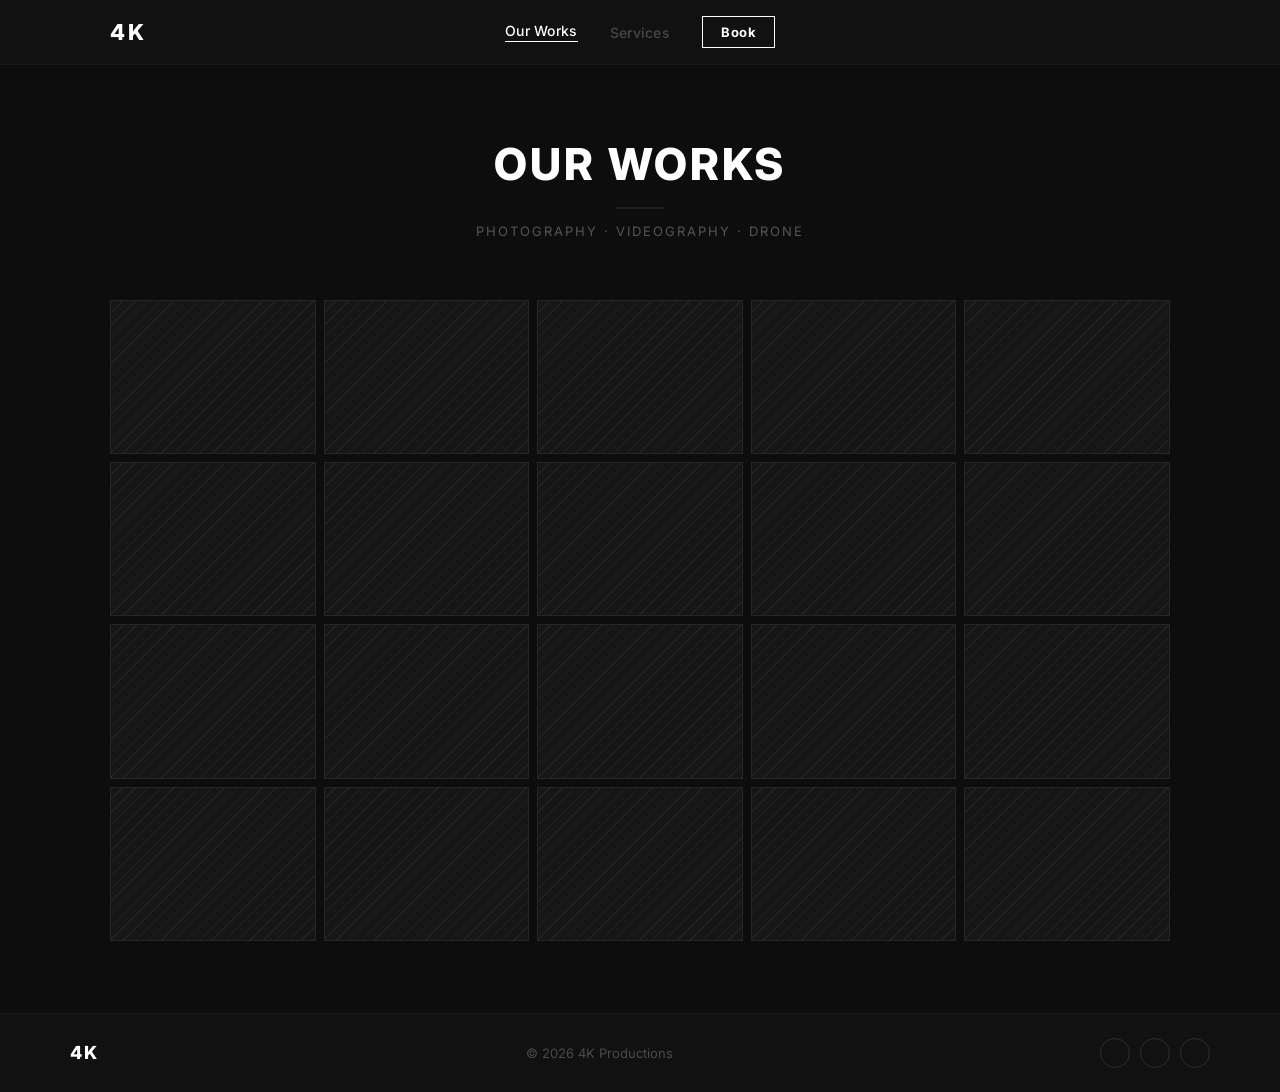
==== our-works.html @ 3c80a32b "Add files via upload" ====
<!DOCTYPE html>
<html lang="en">
<head>
<meta charset="utf-8">
<meta name="viewport" content="width=device-width, initial-scale=1">
<title>Our Works — 4K Productions</title>
<link rel="preconnect" href="https://fonts.googleapis.com">
<link rel="preconnect" href="https://fonts.gstatic.com" crossorigin>
<link href="https://fonts.googleapis.com/css2?family=Inter:wght@300;400;500;700;800&display=swap" rel="stylesheet">
<link rel="stylesheet" href="css/styles.css">
</head>
<body class="subpage">

<nav class="nav">
  <div class="nav__inner">
    <a href="index.html" class="nav__logo">4K</a>
    <div class="nav__links">
      <span class="nav__link nav__link--active">Our Works</span>
      <a href="services.html" class="nav__link">Services</a>
      <a href="booking.html" class="nav__book">Book</a>
    </div>
    <div class="nav__spacer"></div>
  </div>
</nav>

<header class="page-header">
  <h1 class="page-header__title">OUR WORKS</h1>
  <div class="page-header__rule"></div>
  <p class="page-header__subtitle">Photography · Videography · Drone</p>
</header>

<div class="works-grid">
  <div class="works-grid__item placeholder"></div>
  <div class="works-grid__item placeholder"></div>
  <div class="works-grid__item placeholder"></div>
  <div class="works-grid__item placeholder"></div>
  <div class="works-grid__item placeholder"></div>

  <div class="works-grid__item placeholder"></div>
  <div class="works-grid__item placeholder"></div>
  <div class="works-grid__item placeholder"></div>
  <div class="works-grid__item placeholder"></div>
  <div class="works-grid__item placeholder"></div>

  <div class="works-grid__item placeholder"></div>
  <div class="works-grid__item placeholder"></div>
  <div class="works-grid__item placeholder"></div>
  <div class="works-grid__item placeholder"></div>
  <div class="works-grid__item placeholder"></div>

  <div class="works-grid__item placeholder"></div>
  <div class="works-grid__item placeholder"></div>
  <div class="works-grid__item placeholder"></div>
  <div class="works-grid__item placeholder"></div>
  <div class="works-grid__item placeholder"></div>
</div>

<footer class="site-footer">
  <div class="site-footer__inner">
    <span class="site-footer__logo">4K</span>
    <span class="site-footer__copy">© 2026 4K Productions</span>
    <div class="site-footer__social">
      <span class="social-dot"></span>
      <span class="social-dot"></span>
      <span class="social-dot"></span>
    </div>
  </div>
</footer>

</body>
</html>
---- css/styles.css ----
/* ===========================================================
   4K Productions — shared styles
   =========================================================== */

:root {
  --black: #0a0a0a;
  --near-black: #111111;
  --panel: #0d0d0d;
  --line-dark: #1e1e1e;
  --line-darker: #1a1a1a;
  --white: #ffffff;
  --grey-50: #f6f6f6;
  --grey-100: #eeeeee;
  --grey-300: #cccccc;
  --grey-500: #888888;
  --grey-700: #484848;
  --grey-900: #1a1a1a;
  --text-muted-dark: #555555;
  --text-faint-dark: #3a3a3a;
  --accent: #ffffff;
  --accent-text: #111111;
  --max-width: 1140px;
  --font: 'Inter', -apple-system, BlinkMacSystemFont, 'Segoe UI', Helvetica, Arial, sans-serif;
}

* { box-sizing: border-box; }

html, body {
  margin: 0;
  padding: 0;
}

body {
  font-family: var(--font);
  background: var(--black);
  color: var(--white);
  -webkit-font-smoothing: antialiased;
}

a { color: inherit; }

img { display: block; max-width: 100%; }

.container {
  max-width: var(--max-width);
  margin: 0 auto;
  padding: 0 40px;
}

/* ---------- Nav ---------- */

.nav {
  position: sticky;
  top: 0;
  z-index: 100;
  background: var(--near-black);
  border-bottom: 1px solid var(--line-darker);
}

.nav__inner {
  max-width: var(--max-width);
  margin: 0 auto;
  padding: 16px 40px;
  display: grid;
  grid-template-columns: 1fr auto 1fr;
  align-items: center;
}

.nav__logo {
  font-weight: 800;
  font-size: 22px;
  letter-spacing: 3px;
  color: var(--white);
  text-decoration: none;
}

.nav__links {
  display: flex;
  align-items: center;
  gap: 32px;
}

.nav__link {
  font-size: 14px;
  font-weight: 500;
  letter-spacing: 0.3px;
  color: var(--grey-700);
  text-decoration: none;
  transition: color 0.15s ease;
}

.nav__link:hover {
  color: var(--white);
}

.nav__link--active {
  color: var(--white);
  border-bottom: 1.5px solid var(--white);
  padding-bottom: 2px;
}

.nav__book {
  border: 1.5px solid var(--white);
  padding: 7px 18px;
  font-size: 13px;
  font-weight: 700;
  letter-spacing: 0.5px;
  color: var(--white);
  text-decoration: none;
  white-space: nowrap;
}

.nav__book:hover {
  background: var(--white);
  color: var(--accent-text);
}

.nav__spacer { }

.nav__toggle {
  display: none;
}

/* ---------- Buttons ---------- */

.btn {
  display: inline-block;
  font-family: var(--font);
  font-size: 14px;
  font-weight: 700;
  letter-spacing: 0.5px;
  text-decoration: none;
  padding: 13px 30px;
  cursor: pointer;
  border: none;
  text-align: center;
}

.btn-primary {
  background: var(--accent);
  color: var(--accent-text);
}

.btn-primary:hover {
  opacity: 0.85;
}

.btn-outline {
  border: 1.5px solid var(--grey-500);
  color: var(--grey-300);
  background: transparent;
}

.btn-outline:hover {
  border-color: var(--white);
  color: var(--white);
}

.btn-dark {
  background: var(--near-black);
  color: var(--white);
}

.btn-dark:hover {
  opacity: 0.85;
}

.btn-light-outline {
  border: 1.5px solid #ddd;
  color: var(--text-muted-dark);
  background: transparent;
}

.btn-light-outline:hover {
  border-color: #111;
  color: #111;
}

.btn-block {
  display: block;
  width: 100%;
}

/* ---------- Placeholder media ---------- */

.placeholder {
  position: relative;
  background: repeating-linear-gradient(
    -45deg,
    #232323 0px,
    #232323 1px,
    #161616 1px,
    #161616 9px
  );
  border: 1px solid #262626;
  display: flex;
  align-items: flex-end;
}

.placeholder--light {
  background: repeating-linear-gradient(
    -45deg,
    #e9e9e9 0px,
    #e9e9e9 1px,
    #f3f3f3 1px,
    #f3f3f3 9px
  );
  border: 1px solid #e4e4e4;
}

.placeholder__label {
  font-size: 11px;
  color: #444;
  padding: 8px;
  letter-spacing: 0.5px;
}

.placeholder--light .placeholder__label {
  color: #bbb;
}

/* ---------- Page header (subpages) ---------- */

.page-header {
  text-align: center;
  padding: 72px 40px 48px;
}

.page-header__title {
  font-size: 44px;
  font-weight: 800;
  letter-spacing: 3px;
  margin: 0;
}

.page-header__rule {
  width: 48px;
  height: 2px;
  background: var(--line-dark);
  margin: 16px auto 0;
}

.page-header__subtitle {
  font-size: 13px;
  letter-spacing: 2px;
  color: #555;
  margin-top: 14px;
  text-transform: uppercase;
}

/* ---------- Footer ---------- */

.site-footer {
  background: var(--near-black);
  border-top: 1px solid var(--line-darker);
  padding: 24px 40px;
}

.site-footer__inner {
  max-width: var(--max-width);
  margin: 0 auto;
  display: flex;
  justify-content: space-between;
  align-items: center;
  flex-wrap: wrap;
  gap: 12px;
}

.site-footer__logo {
  font-weight: 800;
  font-size: 18px;
  letter-spacing: 2px;
}

.site-footer__copy {
  font-size: 13px;
  color: #4a4a4a;
}

.site-footer__social {
  display: flex;
  gap: 10px;
}

.social-dot {
  width: 30px;
  height: 30px;
  border: 1px solid #2e2e2e;
  border-radius: 50%;
}

/* =========================================================
   HOMEPAGE
   ========================================================= */

.hero {
  position: relative;
  min-height: 86vh;
  background-color: #101010;
  background-image:
    linear-gradient(180deg, rgba(0,0,0,0.55), rgba(0,0,0,0.65)),
    url('../images/hero-bg.jpg');
  background-size: cover;
  background-position: center;
  background-repeat: no-repeat;
  display: flex;
  align-items: center;
  justify-content: center;
}

.hero__content {
  text-align: center;
  padding: 0 24px;
}

.hero__title {
  font-size: clamp(40px, 8vw, 88px);
  font-weight: 800;
  letter-spacing: 8px;
  margin: 0;
}

.hero__tagline {
  font-size: 18px;
  color: #999;
  margin-top: 18px;
  font-weight: 300;
}

.hero__actions {
  display: flex;
  gap: 16px;
  justify-content: center;
  margin-top: 36px;
  flex-wrap: wrap;
}

.gallery {
  background: var(--panel);
  padding: 40px 0 48px;
}

.gallery__label {
  text-align: center;
  font-size: 12px;
  letter-spacing: 3px;
  color: #3a3a3a;
  margin-bottom: 18px;
}

.gallery__grid {
  display: flex;
  gap: 6px;
  max-width: var(--max-width);
  margin: 0 auto;
  padding: 0 40px;
}

.gallery__item {
  flex: 1;
  aspect-ratio: 3 / 2;
}

.section {
  padding: 80px 0;
}

.section--white {
  background: var(--white);
  color: var(--near-black);
}

.section--dark {
  background: var(--near-black);
  border-top: 1px solid var(--line-dark);
}

.section--grey {
  background: var(--grey-50);
  border-top: 1px solid var(--grey-100);
  color: var(--near-black);
}

.section__title {
  text-align: center;
  font-size: 30px;
  font-weight: 800;
  margin: 0;
}

.section__rule {
  width: 48px;
  height: 2px;
  background: #e0e0e0;
  margin: 18px auto 48px;
}

.section--dark .section__rule {
  background: #2e2e2e;
}

.services-grid {
  display: grid;
  grid-template-columns: repeat(4, 1fr);
  gap: 32px;
}

.service-card {
  text-align: center;
}

.service-card__icon {
  width: 56px;
  height: 56px;
  border: 1.5px dashed #ddd;
  margin: 0 auto 16px;
  display: flex;
  align-items: center;
  justify-content: center;
  font-size: 11px;
  color: #ccc;
  letter-spacing: 1px;
  text-transform: uppercase;
}

.service-card__title {
  font-weight: 700;
  font-size: 16px;
  margin-bottom: 6px;
}

.service-card__desc {
  font-size: 14px;
  color: #999;
  line-height: 1.5;
}

.testimonial {
  max-width: 540px;
  margin: 0 auto;
}

.testimonial__card {
  border: 1.5px dashed #2a2a2a;
  padding: 32px 28px;
  display: flex;
  flex-direction: column;
  gap: 18px;
}

.testimonial__quote {
  font-size: 17px;
  line-height: 1.7;
  color: #888;
  font-style: italic;
  margin: 0;
}

.testimonial__footer {
  border-top: 1px solid var(--line-dark);
  padding-top: 16px;
  display: flex;
  justify-content: space-between;
  align-items: center;
}

.testimonial__name {
  font-weight: 700;
  font-size: 14px;
  color: #ddd;
}

.testimonial__role {
  font-size: 13px;
  color: #666;
}

.testimonial__rating {
  display: flex;
  gap: 4px;
}

.testimonial__dot {
  width: 8px;
  height: 8px;
  border-radius: 50%;
  background: #d4af37;
}

.pricing-grid {
  display: grid;
  grid-template-columns: repeat(3, 1fr);
  gap: 24px;
}

.price-card {
  border: 1.5px solid #e2e2e2;
  background: var(--white);
  padding: 28px 22px;
  text-align: center;
  display: flex;
  flex-direction: column;
}

.price-card__tier {
  font-weight: 700;
  font-size: 17px;
  color: #777;
  margin: 0;
}

.price-card__divider {
  height: 1px;
  background: #eee;
  margin: 16px 0;
}

.price-card__label {
  font-size: 11px;
  letter-spacing: 1.5px;
  text-transform: uppercase;
  color: #aaa;
  margin-bottom: 6px;
}

.price-card__amount {
  font-weight: 800;
  font-size: 34px;
  color: #222;
  margin: 4px 0;
}

.price-card__amount span {
  font-size: 16px;
  font-weight: 400;
  color: #aaa;
}

.price-card__features {
  font-size: 13px;
  color: #bbb;
  line-height: 2;
  flex: 1;
}

.price-card__cta {
  margin-top: 20px;
}

.price-card__desc {
  font-size: 14px;
  color: #999;
  line-height: 1.8;
  flex: 1;
}

.contact {
  max-width: 560px;
  margin: 0 auto;
}

.field {
  display: flex;
  flex-direction: column;
  gap: 6px;
  margin-bottom: 18px;
}

.field label {
  font-size: 12px;
  font-weight: 700;
  letter-spacing: 1px;
  text-transform: uppercase;
  color: var(--text-muted-dark);
}

.field--light label {
  color: #777;
}

.field input,
.field textarea,
.field select {
  font-family: var(--font);
  font-size: 15px;
  border: 1.5px solid #222;
  background: transparent;
  color: var(--white);
  padding: 12px 14px;
  width: 100%;
  border-radius: 0;
}

.field--light input,
.field--light textarea,
.field--light select {
  border-color: #eee;
  color: #111;
}

.field input:focus,
.field textarea:focus,
.field select:focus {
  outline: none;
  border-color: #777;
}

.field textarea {
  resize: vertical;
  line-height: 1.6;
}

.required {
  color: #c0392b;
}

.optional {
  font-size: 11px;
  color: #888;
  text-transform: none;
  letter-spacing: 0;
  font-weight: 400;
}

/* =========================================================
   DARK SUBPAGES (Our Works / Services / Booking)
   ========================================================= */

.subpage {
  background: var(--panel);
  min-height: 100vh;
}

/* Our Works grid */

.works-grid {
  display: grid;
  grid-template-columns: repeat(5, 1fr);
  gap: 8px;
  max-width: var(--max-width);
  margin: 0 auto;
  padding: 0 40px 72px;
}

.works-grid__item {
  aspect-ratio: 4 / 3;
}

/* Services page */

.services-list {
  max-width: var(--max-width);
  margin: 0 auto;
  padding: 0 40px 72px;
  display: flex;
  flex-direction: column;
  gap: 56px;
}

.service-block__header {
  display: flex;
  align-items: baseline;
  gap: 16px;
  margin-bottom: 18px;
  border-bottom: 1px solid var(--line-dark);
  padding-bottom: 12px;
  flex-wrap: wrap;
}

.service-block__title {
  font-size: 28px;
  font-weight: 800;
  letter-spacing: 1px;
}

.service-block__subtitle {
  font-size: 14px;
  color: #444;
}

.service-block__media {
  display: flex;
  gap: 8px;
  flex-wrap: wrap;
}

.service-block__media .placeholder {
  flex: 1 1 calc(20% - 7px);
  min-width: 120px;
  aspect-ratio: 4 / 3;
}

.service-block__media--single .placeholder {
  flex: 1 1 100%;
  aspect-ratio: 16 / 6;
}

/* Booking page */

.booking-form {
  max-width: 640px;
  margin: 0 auto;
  padding: 40px 40px 80px;
}

.field-row {
  display: flex;
  gap: 18px;
}

.field-row .field {
  flex: 1;
}

.form-divider {
  height: 1px;
  background: var(--line-darker);
  margin: 8px 0 20px;
}

.form-footer {
  display: flex;
  align-items: center;
  justify-content: space-between;
  flex-wrap: wrap;
  gap: 16px;
}

.form-footer__note {
  font-size: 13px;
  color: #444;
}

/* ---------- Responsive ---------- */

@media (max-width: 880px) {
  .services-grid {
    grid-template-columns: repeat(2, 1fr);
    gap: 28px 20px;
  }

  .pricing-grid {
    grid-template-columns: 1fr;
    gap: 20px;
  }

  .works-grid {
    grid-template-columns: repeat(3, 1fr);
  }

  .service-block__media .placeholder {
    flex: 1 1 calc(33.333% - 6px);
  }
}

@media (max-width: 640px) {
  .container,
  .nav__inner,
  .gallery__grid,
  .works-grid,
  .services-list,
  .booking-form {
    padding-left: 20px;
    padding-right: 20px;
  }

  .nav__inner {
    grid-template-columns: auto 1fr;
  }

  .nav__links {
    gap: 16px;
    justify-content: flex-end;
  }

  .nav__book {
    padding: 6px 12px;
    font-size: 12px;
  }

  .services-grid {
    grid-template-columns: 1fr 1fr;
  }

  .works-grid {
    grid-template-columns: repeat(2, 1fr);
  }

  .field-row {
    flex-direction: column;
    gap: 18px;
  }

  .service-block__media .placeholder {
    flex: 1 1 calc(50% - 4px);
  }

  .hero__title {
    letter-spacing: 4px;
  }
}
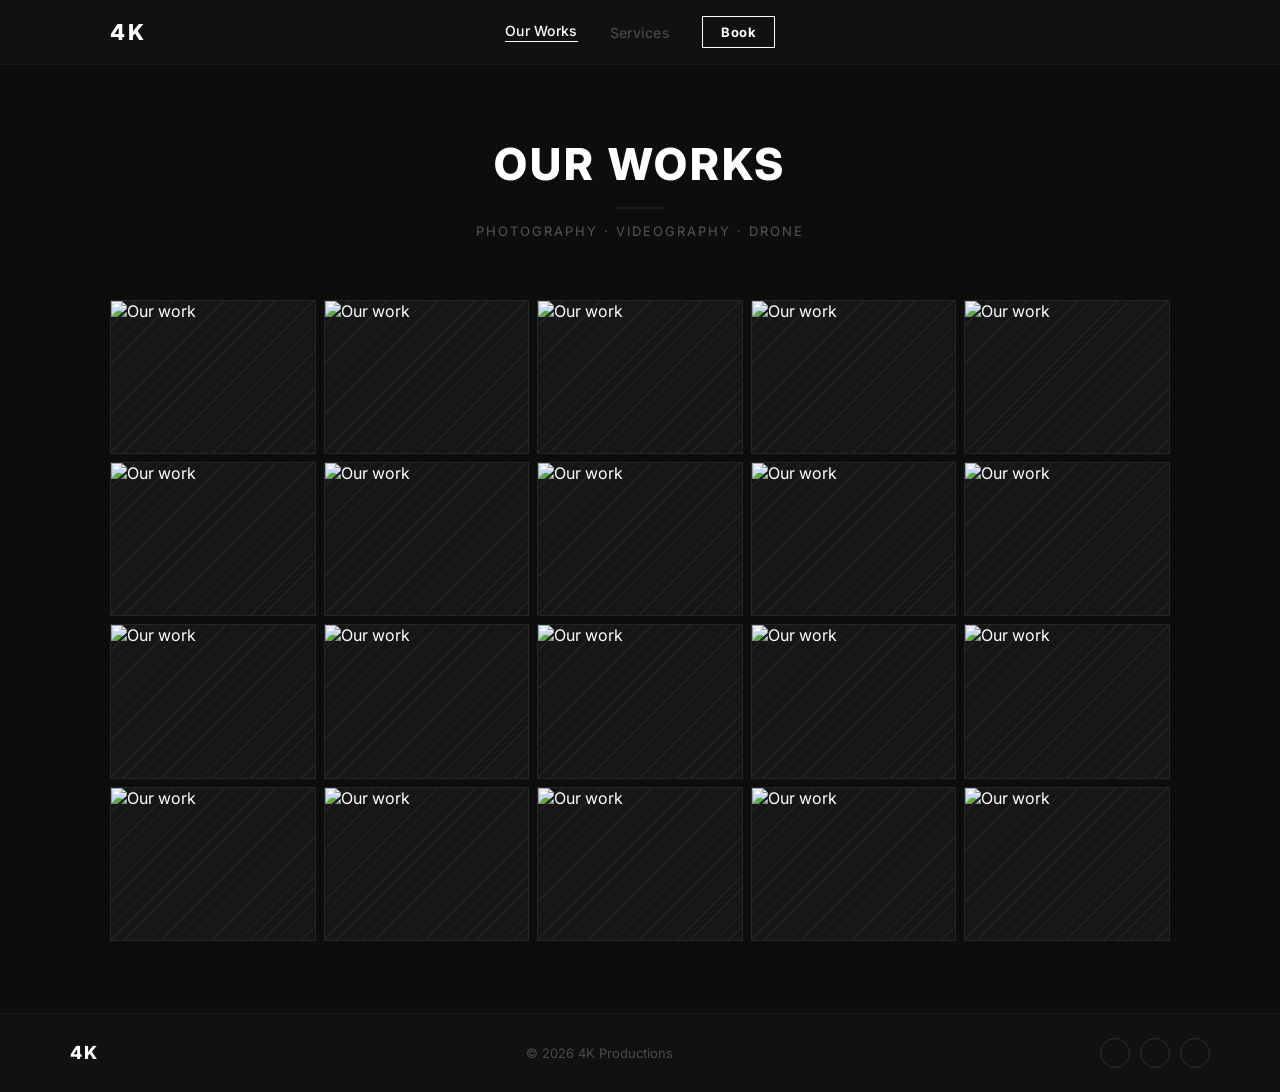
==== commit 44a16337: "Add files via upload" ====
--- a/our-works.html
+++ b/our-works.html
@@ -30,29 +30,29 @@
 </header>
 
 <div class="works-grid">
-  <div class="works-grid__item placeholder"></div>
-  <div class="works-grid__item placeholder"></div>
-  <div class="works-grid__item placeholder"></div>
-  <div class="works-grid__item placeholder"></div>
-  <div class="works-grid__item placeholder"></div>
+  <div class="works-grid__item placeholder"><img src="images/image8.JPG" alt="Our work"></div>
+  <div class="works-grid__item placeholder"><img src="images/image15.JPG" alt="Our work"></div>
+  <div class="works-grid__item placeholder"><img src="images/image1.JPG" alt="Our work"></div>
+  <div class="works-grid__item placeholder"><img src="images/image9.JPG" alt="Our work"></div>
+  <div class="works-grid__item placeholder"><img src="images/image10.JPG" alt="Our work"></div>
 
-  <div class="works-grid__item placeholder"></div>
-  <div class="works-grid__item placeholder"></div>
-  <div class="works-grid__item placeholder"></div>
-  <div class="works-grid__item placeholder"></div>
-  <div class="works-grid__item placeholder"></div>
+  <div class="works-grid__item placeholder"><img src="images/image23.JPG" alt="Our work"></div>
+  <div class="works-grid__item placeholder"><img src="images/image14.JPG" alt="Our work"></div>
+  <div class="works-grid__item placeholder"><img src="images/image2.JPG" alt="Our work"></div>
+  <div class="works-grid__item placeholder"><img src="images/image7.JPG" alt="Our work"></div>
+  <div class="works-grid__item placeholder"><img src="images/image3.JPG" alt="Our work"></div>
 
-  <div class="works-grid__item placeholder"></div>
-  <div class="works-grid__item placeholder"></div>
-  <div class="works-grid__item placeholder"></div>
-  <div class="works-grid__item placeholder"></div>
-  <div class="works-grid__item placeholder"></div>
+  <div class="works-grid__item placeholder"><img src="images/image6.JPG" alt="Our work"></div>
+  <div class="works-grid__item placeholder"><img src="images/image16.JPG" alt="Our work"></div>
+  <div class="works-grid__item placeholder"><img src="images/image13.JPG" alt="Our work"></div>
+  <div class="works-grid__item placeholder"><img src="images/image19.JPG" alt="Our work"></div>
+  <div class="works-grid__item placeholder"><img src="images/image11.JPG" alt="Our work"></div>
 
-  <div class="works-grid__item placeholder"></div>
-  <div class="works-grid__item placeholder"></div>
-  <div class="works-grid__item placeholder"></div>
-  <div class="works-grid__item placeholder"></div>
-  <div class="works-grid__item placeholder"></div>
+  <div class="works-grid__item placeholder"><img src="images/image22.JPG" alt="Our work"></div>
+  <div class="works-grid__item placeholder"><img src="images/image17.JPG" alt="Our work"></div>
+  <div class="works-grid__item placeholder"><img src="images/image12.JPG" alt="Our work"></div>
+  <div class="works-grid__item placeholder"><img src="images/image20.JPG" alt="Our work"></div>
+  <div class="works-grid__item placeholder"><img src="images/image5.JPG" alt="Our work"></div>
 </div>
 
 <footer class="site-footer">
--- a/css/styles.css
+++ b/css/styles.css
@@ -215,6 +215,15 @@
   letter-spacing: 0.5px;
 }
 
+.placeholder img,
+.gallery__item img,
+.works-grid__item img {
+  width: 100%;
+  height: 100%;
+  object-fit: cover;
+  display: block;
+}
+
 .placeholder--light .placeholder__label {
   color: #bbb;
 }
@@ -299,7 +308,7 @@
   background-color: #101010;
   background-image:
     linear-gradient(180deg, rgba(0,0,0,0.55), rgba(0,0,0,0.65)),
-    url('../images/hero-bg.jpg');
+    url('../images/image8.JPG');
   background-size: cover;
   background-position: center;
   background-repeat: no-repeat;
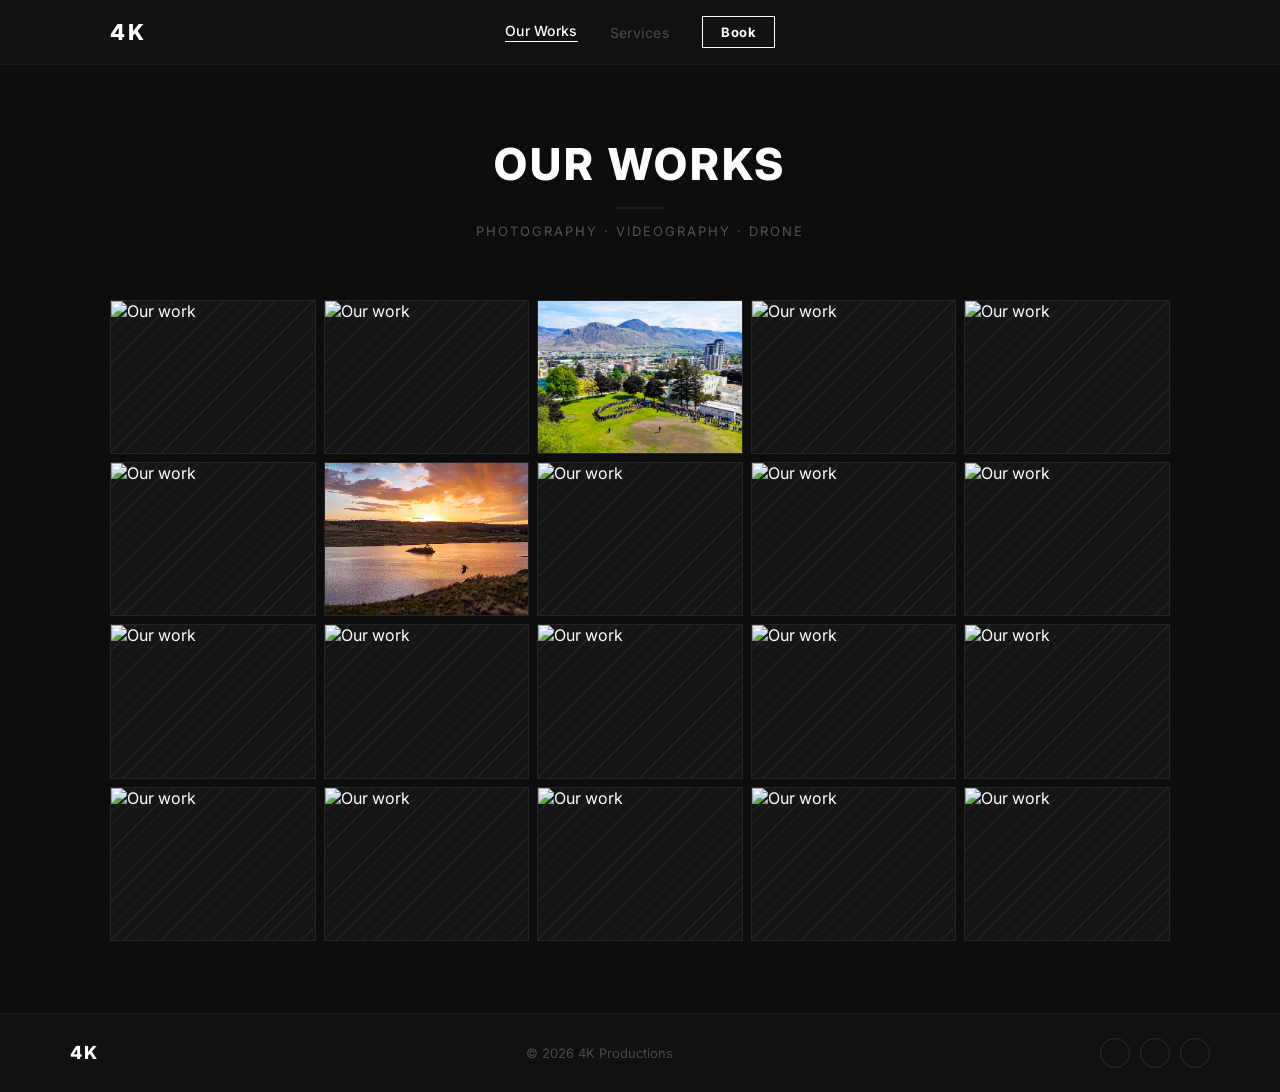
==== commit 7e247802: "Add files via upload" ====
--- a/our-works.html
+++ b/our-works.html
@@ -30,29 +30,29 @@
 </header>
 
 <div class="works-grid">
-  <div class="works-grid__item placeholder"><img src="images/image8.JPG" alt="Our work"></div>
-  <div class="works-grid__item placeholder"><img src="images/image15.JPG" alt="Our work"></div>
-  <div class="works-grid__item placeholder"><img src="images/image1.JPG" alt="Our work"></div>
-  <div class="works-grid__item placeholder"><img src="images/image9.JPG" alt="Our work"></div>
-  <div class="works-grid__item placeholder"><img src="images/image10.JPG" alt="Our work"></div>
+  <div class="works-grid__item placeholder"><img src="image8.JPG" alt="Our work"></div>
+  <div class="works-grid__item placeholder"><img src="image15.JPG" alt="Our work"></div>
+  <div class="works-grid__item placeholder"><img src="image1.JPG" alt="Our work"></div>
+  <div class="works-grid__item placeholder"><img src="image9.JPG" alt="Our work"></div>
+  <div class="works-grid__item placeholder"><img src="image10.JPG" alt="Our work"></div>
 
-  <div class="works-grid__item placeholder"><img src="images/image23.JPG" alt="Our work"></div>
-  <div class="works-grid__item placeholder"><img src="images/image14.JPG" alt="Our work"></div>
-  <div class="works-grid__item placeholder"><img src="images/image2.JPG" alt="Our work"></div>
-  <div class="works-grid__item placeholder"><img src="images/image7.JPG" alt="Our work"></div>
-  <div class="works-grid__item placeholder"><img src="images/image3.JPG" alt="Our work"></div>
+  <div class="works-grid__item placeholder"><img src="image23.JPG" alt="Our work"></div>
+  <div class="works-grid__item placeholder"><img src="image14.JPG" alt="Our work"></div>
+  <div class="works-grid__item placeholder"><img src="image2.JPG" alt="Our work"></div>
+  <div class="works-grid__item placeholder"><img src="image7.JPG" alt="Our work"></div>
+  <div class="works-grid__item placeholder"><img src="image3.JPG" alt="Our work"></div>
 
-  <div class="works-grid__item placeholder"><img src="images/image6.JPG" alt="Our work"></div>
-  <div class="works-grid__item placeholder"><img src="images/image16.JPG" alt="Our work"></div>
-  <div class="works-grid__item placeholder"><img src="images/image13.JPG" alt="Our work"></div>
-  <div class="works-grid__item placeholder"><img src="images/image19.JPG" alt="Our work"></div>
-  <div class="works-grid__item placeholder"><img src="images/image11.JPG" alt="Our work"></div>
+  <div class="works-grid__item placeholder"><img src="image6.JPG" alt="Our work"></div>
+  <div class="works-grid__item placeholder"><img src="image16.JPG" alt="Our work"></div>
+  <div class="works-grid__item placeholder"><img src="image13.JPG" alt="Our work"></div>
+  <div class="works-grid__item placeholder"><img src="image19.JPG" alt="Our work"></div>
+  <div class="works-grid__item placeholder"><img src="image11.JPG" alt="Our work"></div>
 
-  <div class="works-grid__item placeholder"><img src="images/image22.JPG" alt="Our work"></div>
-  <div class="works-grid__item placeholder"><img src="images/image17.JPG" alt="Our work"></div>
-  <div class="works-grid__item placeholder"><img src="images/image12.JPG" alt="Our work"></div>
-  <div class="works-grid__item placeholder"><img src="images/image20.JPG" alt="Our work"></div>
-  <div class="works-grid__item placeholder"><img src="images/image5.JPG" alt="Our work"></div>
+  <div class="works-grid__item placeholder"><img src="image22.JPG" alt="Our work"></div>
+  <div class="works-grid__item placeholder"><img src="image17.JPG" alt="Our work"></div>
+  <div class="works-grid__item placeholder"><img src="image12.JPG" alt="Our work"></div>
+  <div class="works-grid__item placeholder"><img src="image20.JPG" alt="Our work"></div>
+  <div class="works-grid__item placeholder"><img src="image5.JPG" alt="Our work"></div>
 </div>
 
 <footer class="site-footer">
--- a/css/styles.css
+++ b/css/styles.css
@@ -308,7 +308,7 @@
   background-color: #101010;
   background-image:
     linear-gradient(180deg, rgba(0,0,0,0.55), rgba(0,0,0,0.65)),
-    url('../images/image8.JPG');
+    url('../image8.JPG');
   background-size: cover;
   background-position: center;
   background-repeat: no-repeat;
